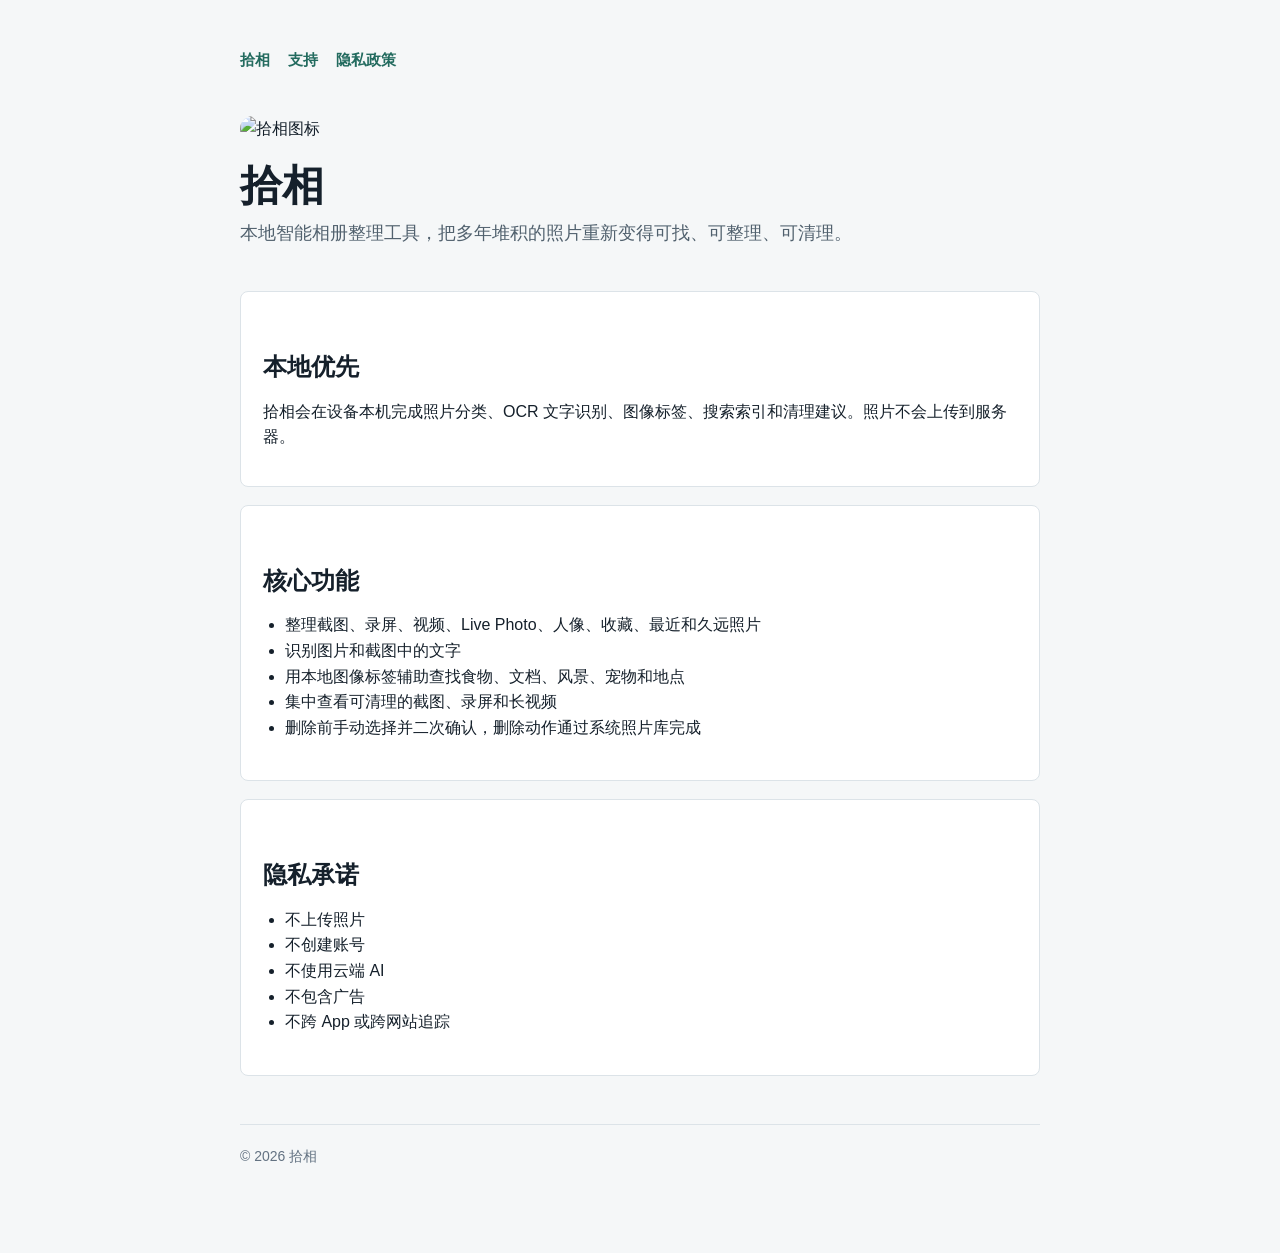
==== index.html @ 316a2001 "Publish ShiXiang support site" ====
<!doctype html>
<html lang="zh-Hans">
<head>
  <meta charset="utf-8">
  <meta name="viewport" content="width=device-width, initial-scale=1">
  <title>拾相</title>
  <link rel="stylesheet" href="styles.css">
</head>
<body>
  <main class="page">
    <nav class="nav">
      <a href="index.html">拾相</a>
      <a href="support.html">支持</a>
      <a href="privacy.html">隐私政策</a>
    </nav>

    <section class="hero">
      <img class="app-mark" src="AppIcon-1024.png" alt="拾相图标">
      <h1>拾相</h1>
      <p class="lead">本地智能相册整理工具，把多年堆积的照片重新变得可找、可整理、可清理。</p>
    </section>

    <section class="panel">
      <h2>本地优先</h2>
      <p>拾相会在设备本机完成照片分类、OCR 文字识别、图像标签、搜索索引和清理建议。照片不会上传到服务器。</p>
    </section>

    <section class="panel">
      <h2>核心功能</h2>
      <ul>
        <li>整理截图、录屏、视频、Live Photo、人像、收藏、最近和久远照片</li>
        <li>识别图片和截图中的文字</li>
        <li>用本地图像标签辅助查找食物、文档、风景、宠物和地点</li>
        <li>集中查看可清理的截图、录屏和长视频</li>
        <li>删除前手动选择并二次确认，删除动作通过系统照片库完成</li>
      </ul>
    </section>

    <section class="panel">
      <h2>隐私承诺</h2>
      <ul>
        <li>不上传照片</li>
        <li>不创建账号</li>
        <li>不使用云端 AI</li>
        <li>不包含广告</li>
        <li>不跨 App 或跨网站追踪</li>
      </ul>
    </section>

    <footer class="footer">
      <p>© 2026 拾相</p>
    </footer>
  </main>
</body>
</html>
---- styles.css ----
* {
  box-sizing: border-box;
}

body {
  margin: 0;
  background: #f5f7f8;
  color: #15202b;
  font-family: -apple-system, BlinkMacSystemFont, "Segoe UI", sans-serif;
  line-height: 1.6;
}

.page {
  max-width: 840px;
  margin: 0 auto;
  padding: 48px 20px 72px;
}

.nav {
  display: flex;
  gap: 18px;
  margin-bottom: 44px;
  font-size: 15px;
}

.nav a {
  color: #236b5f;
  text-decoration: none;
  font-weight: 600;
}

.hero {
  margin-bottom: 44px;
}

.app-mark {
  width: 72px;
  height: 72px;
  border-radius: 18px;
  margin-bottom: 20px;
}

h1 {
  margin: 0 0 10px;
  font-size: 42px;
  line-height: 1.12;
  letter-spacing: 0;
}

h2 {
  margin: 34px 0 12px;
  font-size: 24px;
  letter-spacing: 0;
}

p {
  margin: 0 0 14px;
}

ul {
  margin: 0 0 18px;
  padding-left: 22px;
}

.lead {
  max-width: 680px;
  font-size: 18px;
  color: #51616e;
}

.panel {
  background: #ffffff;
  border: 1px solid #dce3e8;
  border-radius: 8px;
  padding: 22px;
  margin: 18px 0;
}

.muted {
  color: #637282;
}

.footer {
  margin-top: 48px;
  padding-top: 20px;
  border-top: 1px solid #dce3e8;
  color: #637282;
  font-size: 14px;
}
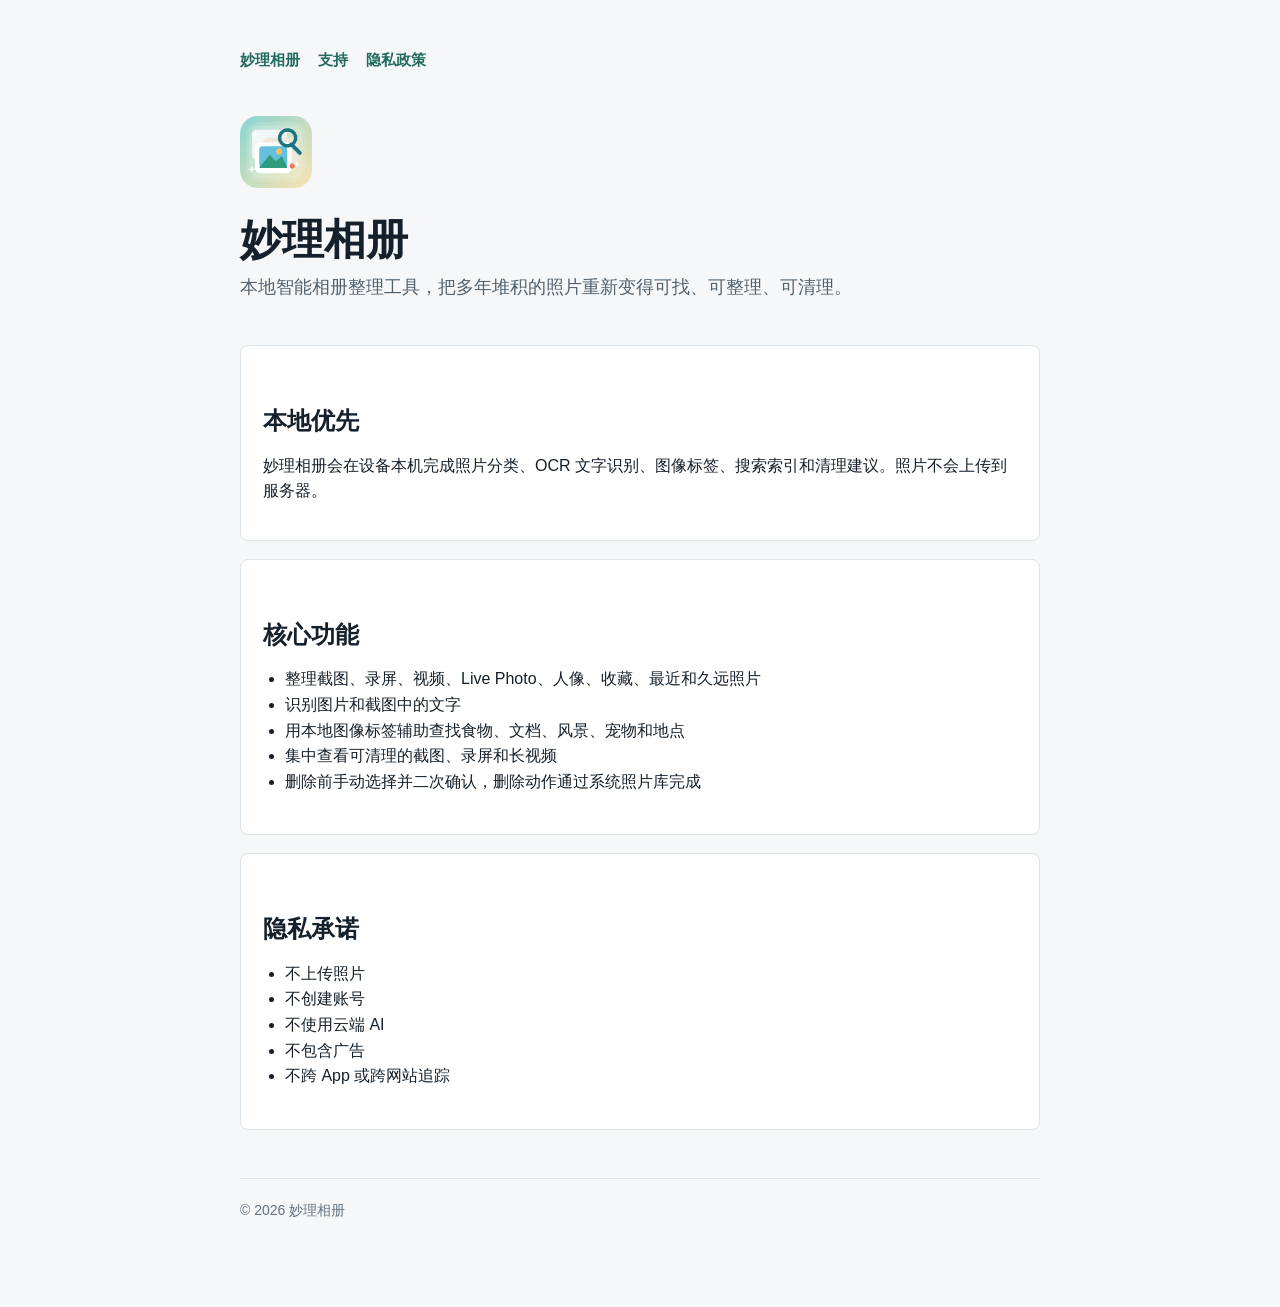
==== commit 1d9dd82b: "Rename public pages to Miaoli album" ====
--- a/index.html
+++ b/index.html
@@ -3,26 +3,26 @@
 <head>
   <meta charset="utf-8">
   <meta name="viewport" content="width=device-width, initial-scale=1">
-  <title>拾相</title>
+  <title>妙理相册</title>
   <link rel="stylesheet" href="styles.css">
 </head>
 <body>
   <main class="page">
     <nav class="nav">
-      <a href="index.html">拾相</a>
+      <a href="index.html">妙理相册</a>
       <a href="support.html">支持</a>
       <a href="privacy.html">隐私政策</a>
     </nav>
 
     <section class="hero">
-      <img class="app-mark" src="AppIcon-1024.png" alt="拾相图标">
-      <h1>拾相</h1>
+      <img class="app-mark" src="AppIcon-1024.png" alt="妙理相册图标">
+      <h1>妙理相册</h1>
       <p class="lead">本地智能相册整理工具，把多年堆积的照片重新变得可找、可整理、可清理。</p>
     </section>
 
     <section class="panel">
       <h2>本地优先</h2>
-      <p>拾相会在设备本机完成照片分类、OCR 文字识别、图像标签、搜索索引和清理建议。照片不会上传到服务器。</p>
+      <p>妙理相册会在设备本机完成照片分类、OCR 文字识别、图像标签、搜索索引和清理建议。照片不会上传到服务器。</p>
     </section>
 
     <section class="panel">
@@ -48,7 +48,7 @@
     </section>
 
     <footer class="footer">
-      <p>© 2026 拾相</p>
+      <p>© 2026 妙理相册</p>
     </footer>
   </main>
 </body>
